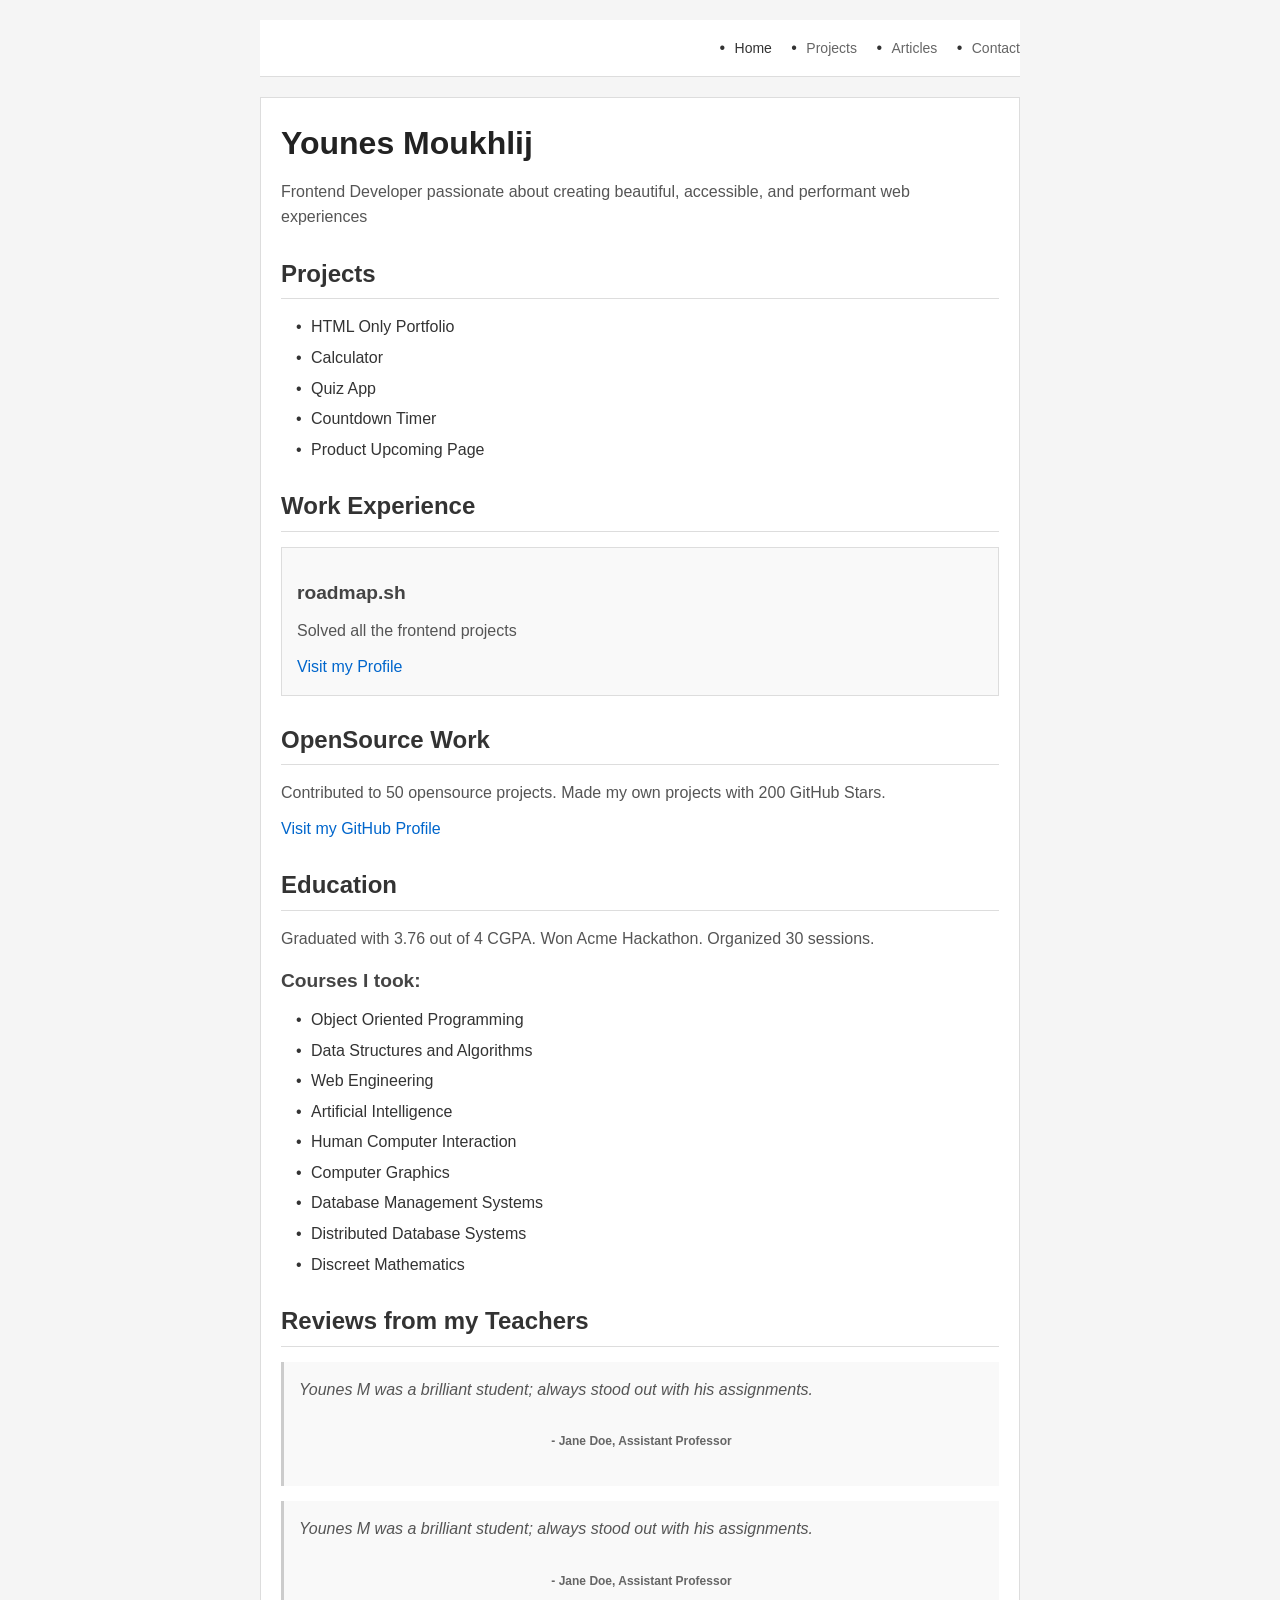
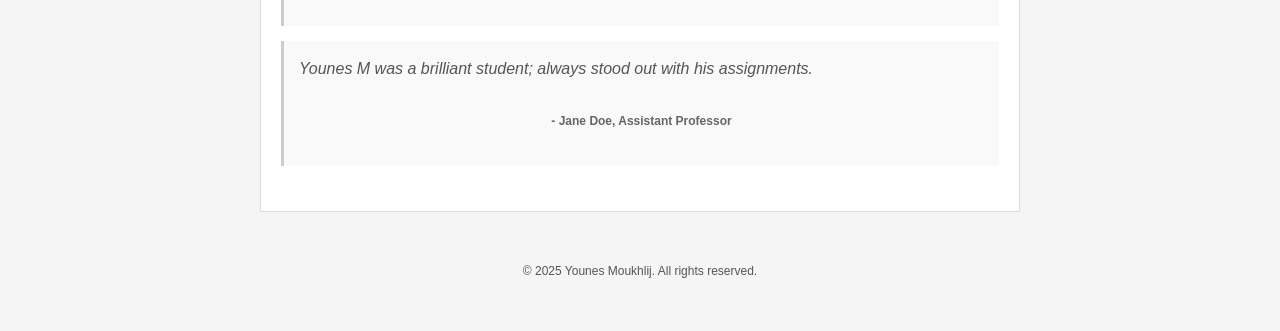
==== index.html @ fd7aaad3 "Personal-Portfolio" ====
<!DOCTYPE html>
<html lang="en">
<head>
    <meta charset="UTF-8">
    <meta name="viewport" content="width=device-width, initial-scale=1.0">
    <title>Younes Moukhlij - Frontend Developer</title>
    <link rel="stylesheet" href="styles.css">
</head>
<body>
    <header>
        <nav>
            <ul>
                <li><a href="index.html" class="active">Home</a></li>
                <li><a href="projects.html">Projects</a></li>
                <li><a href="articles.html">Articles</a></li>
                <li><a href="contact.html">Contact</a></li>
            </ul>
        </nav>
    </header>

    <main>
        <section>
            <h1>Younes Moukhlij</h1>
            <p>Frontend Developer passionate about creating beautiful, accessible, and performant web experiences</p>
        </section>

        <section>
            <h2>Projects</h2>
            <ul>
                <li>HTML Only Portfolio</li>
                <li>Calculator</li>
                <li>Quiz App</li>
                <li>Countdown Timer</li>
                <li>Product Upcoming Page</li>
            </ul>
        </section>

        <section>
            <h2>Work Experience</h2>
            <div>
                <h3>roadmap.sh</h3>
                <p>Solved all the frontend projects</p>
                <a href="#">Visit my Profile</a>
            </div>
        </section>

        <section>
            <h2>OpenSource Work</h2>
            <p>Contributed to 50 opensource projects. Made my own projects with 200 GitHub Stars.</p>
            <a href="#">Visit my GitHub Profile</a>
        </section>

        <section>
            <h2>Education</h2>
            <p>Graduated with 3.76 out of 4 CGPA. Won Acme Hackathon. Organized 30 sessions.</p>

            <h3>Courses I took:</h3>
            <ul>
                <li>Object Oriented Programming</li>
                <li>Data Structures and Algorithms</li>
                <li>Web Engineering</li>
                <li>Artificial Intelligence</li>
                <li>Human Computer Interaction</li>
                <li>Computer Graphics</li>
                <li>Database Management Systems</li>
                <li>Distributed Database Systems</li>
                <li>Discreet Mathematics</li>
            </ul>
        </section>

        <section>
            <h2>Reviews from my Teachers</h2>

            <blockquote>
                <p>Younes M was a brilliant student; always stood out with his assignments.</p>
                <footer>- Jane Doe, Assistant Professor</footer>
            </blockquote>

            <blockquote>
                <p>Younes M was a brilliant student; always stood out with his assignments.</p>
                <footer>- Jane Doe, Assistant Professor</footer>
            </blockquote>

            <blockquote>
                <p>Younes M was a brilliant student; always stood out with his assignments.</p>
                <footer>- Jane Doe, Assistant Professor</footer>
            </blockquote>
        </section>
    </main>

    <footer>
        <p>&copy; 2025 Younes Moukhlij. All rights reserved.</p>
    </footer>
</body>
</html>
---- styles.css ----
/* Simple Portfolio Styles */

/* Basic styling without too much CSS */

/* Global Reset and Base Styles */
* {
  margin: 0;
  padding: 0;
  box-sizing: border-box;
}

body {
  font-family: Arial, sans-serif;
  line-height: 1.6;
  color: #333;
  background-color: #f5f5f5;
  max-width: 800px;
  margin: 0 auto;
  padding: 20px;
}

/* Typography */
h1 {
  font-size: 2rem;
  margin-bottom: 10px;
  color: #222;
}

h2 {
  font-size: 1.5rem;
  color: #333;
  margin: 20px 0 15px;
  border-bottom: 1px solid #ddd;
  padding-bottom: 5px;
}

h3 {
  font-size: 1.2rem;
  color: #444;
  margin: 15px 0 10px;
}

p {
  margin-bottom: 10px;
  color: #555;
}

/* Links */
a {
  color: #0066cc;
  text-decoration: none;
}

a:hover {
  text-decoration: underline;
}

/* Header and Navigation */
header {
  background: white;
  padding: 15px 0;
  margin-bottom: 20px;
  border-bottom: 1px solid #ddd;
}

nav ul {
  list-style: none;
  text-align: right;
}

nav li {
  display: inline;
  margin-left: 15px;
}

nav a {
  color: #666;
  font-size: 14px;
}

nav a:hover, nav a.active {
  color: #333;
}

/* Main Content */
main {
  background: white;
  padding: 20px;
  border: 1px solid #ddd;
}

/* Sections */
section {
  margin-bottom: 25px;
}

/* Cards/Divs */
div {
  background: #f9f9f9;
  padding: 15px;
  border: 1px solid #ddd;
  margin-bottom: 15px;
}

/* Lists */
ul {
  list-style: none;
  margin-left: 15px;
}

li {
  margin-bottom: 5px;
  padding-left: 15px;
  position: relative;
}

li::before {
  content: '•';
  position: absolute;
  left: 0;
}

/* Articles */
article {
  background: white;
  padding: 15px;
  margin-bottom: 20px;
  border: 1px solid #ddd;
}

article header {
  background: none;
  padding: 0;
  margin-bottom: 10px;
  border-bottom: 1px solid #eee;
  padding-bottom: 10px;
}

article small {
  color: #888;
  font-size: 12px;
}

/* Blockquotes */
blockquote {
  background: #f9f9f9;
  border-left: 3px solid #ccc;
  margin: 15px 0;
  padding: 15px;
  font-style: italic;
}

blockquote footer {
  font-style: normal;
  font-weight: bold;
  color: #666;
  margin-top: 10px;
}

/* Forms */
form {
  background: white;
  padding: 20px;
  border: 1px solid #ddd;
}

label {
  display: block;
  margin-bottom: 5px;
  font-weight: bold;
}

input[type="text"],
input[type="email"],
textarea {
  width: 100%;
  padding: 8px;
  border: 1px solid #ccc;
  margin-bottom: 15px;
  font-family: inherit;
}

textarea {
  height: 100px;
  resize: vertical;
}

button {
  background: #0066cc;
  color: white;
  border: none;
  padding: 10px 20px;
  cursor: pointer;
}

button:hover {
  background: #0052a3;
}

/* Footer */
footer {
  text-align: center;
  padding: 20px 0;
  margin-top: 30px;
  color: #888;
  font-size: 12px;
}
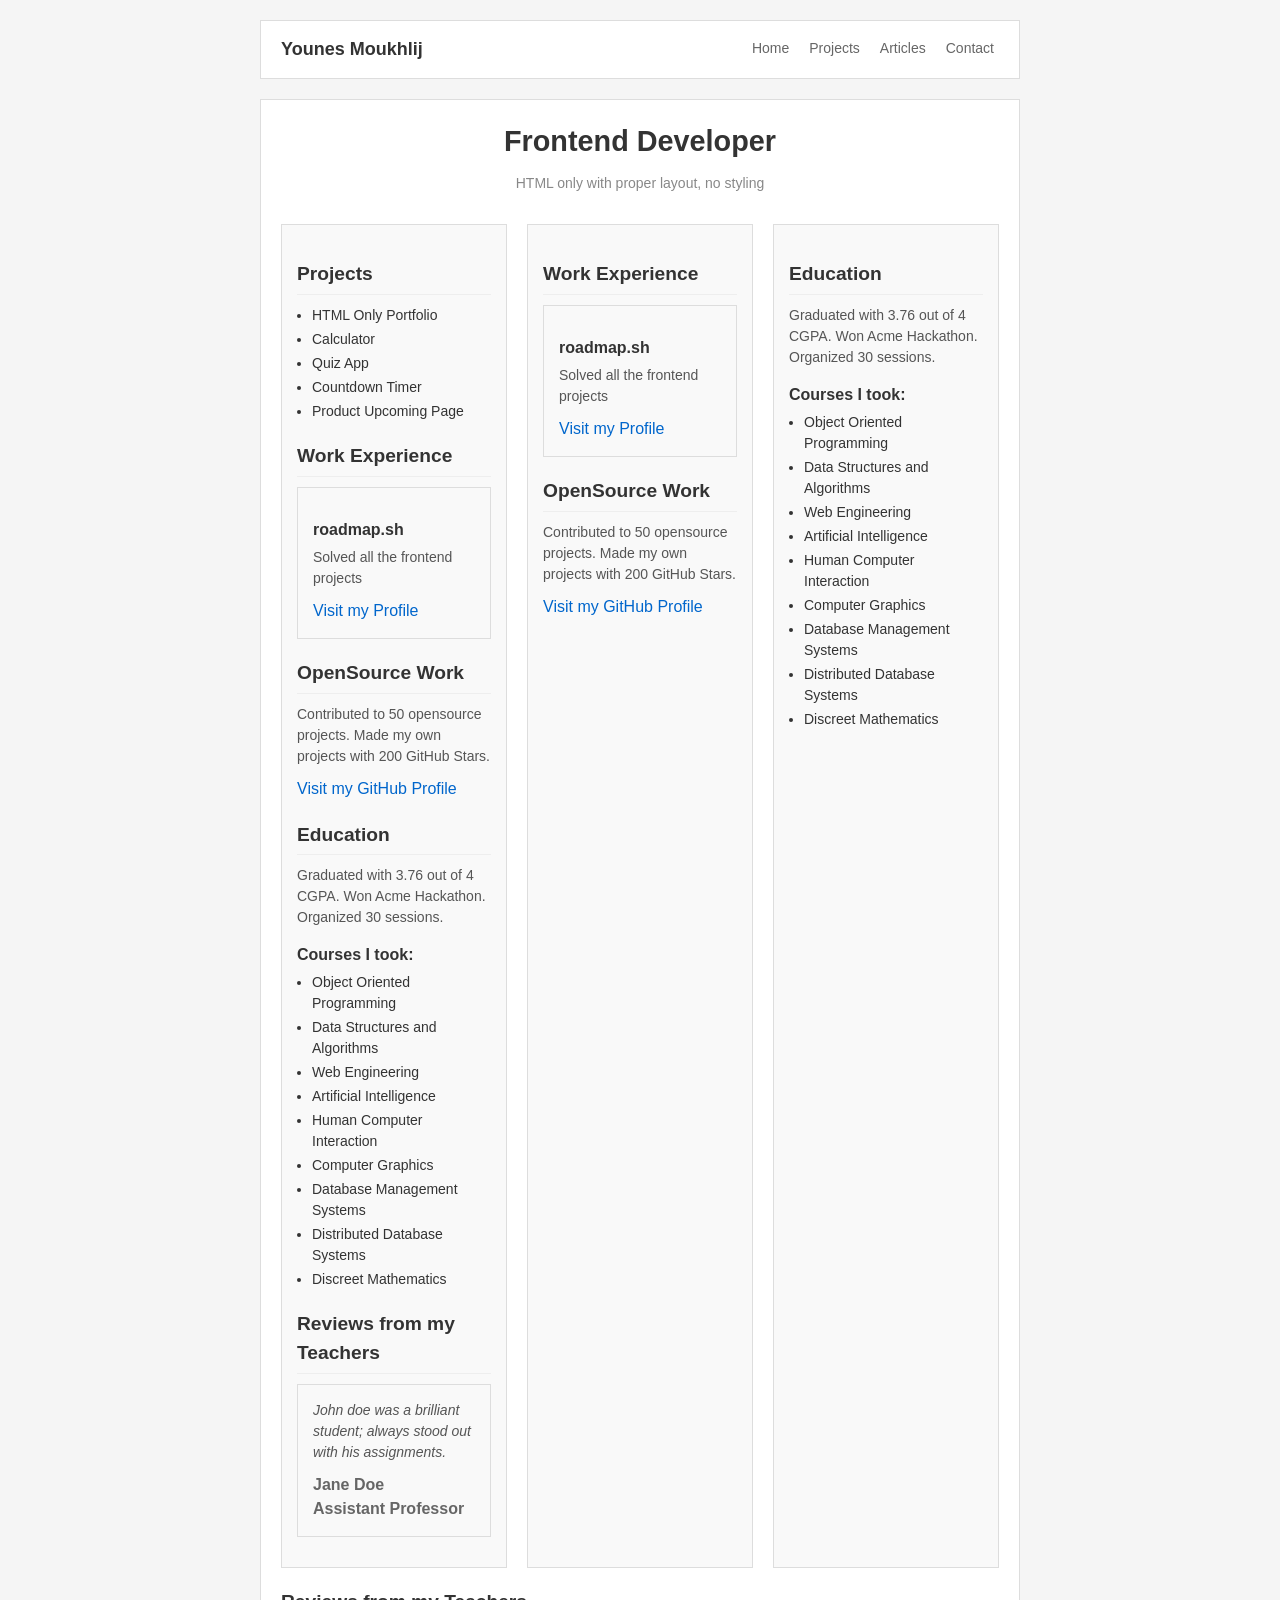
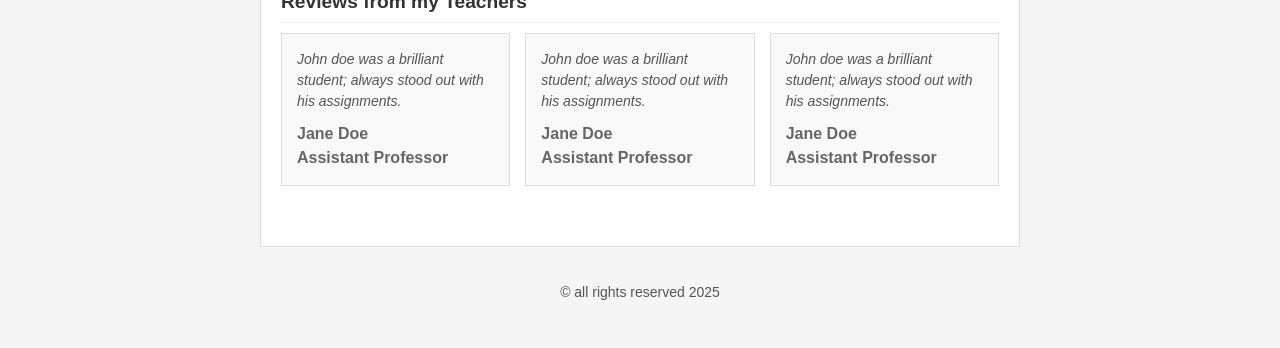
==== commit c99977e7: "Personal-Portfolio" ====
--- a/index.html
+++ b/index.html
@@ -8,9 +8,10 @@
 </head>
 <body>
     <header>
+        <div class="logo">Younes Moukhlij</div>
         <nav>
             <ul>
-                <li><a href="index.html" class="active">Home</a></li>
+                <li><a href="index.html">Home</a></li>
                 <li><a href="projects.html">Projects</a></li>
                 <li><a href="articles.html">Articles</a></li>
                 <li><a href="contact.html">Contact</a></li>
@@ -19,77 +20,107 @@
     </header>
 
     <main>
-        <section>
-            <h1>Younes Moukhlij</h1>
-            <p>Frontend Developer passionate about creating beautiful, accessible, and performant web experiences</p>
-        </section>
+        <h1>Frontend Developer</h1>
+        <p style="text-align: center; color: #888; margin-bottom: 30px;">HTML only with proper layout, no styling</p>
 
-        <section>
-            <h2>Projects</h2>
-            <ul>
-                <li>HTML Only Portfolio</li>
-                <li>Calculator</li>
-                <li>Quiz App</li>
-                <li>Countdown Timer</li>
-                <li>Product Upcoming Page</li>
-            </ul>
-        </section>
+        <div class="three-column">
+            <div class="column">
+                <h2>Projects</h2>
+                <ul>
+                    <li>HTML Only Portfolio</li>
+                    <li>Calculator</li>
+                    <li>Quiz App</li>
+                    <li>Countdown Timer</li>
+                    <li>Product Upcoming Page</li>
+                </ul>
 
-        <section>
-            <h2>Work Experience</h2>
-            <div>
-                <h3>roadmap.sh</h3>
-                <p>Solved all the frontend projects</p>
-                <a href="#">Visit my Profile</a>
+                <h2>Work Experience</h2>
+                <div class="box">
+                    <h3>roadmap.sh</h3>
+                    <p>Solved all the frontend projects</p>
+                    <a href="#">Visit my Profile</a>
+                </div>
+
+                <h2>OpenSource Work</h2>
+                <p>Contributed to 50 opensource projects. Made my own projects with 200 GitHub Stars.</p>
+                <a href="#">Visit my GitHub Profile</a>
+
+                <h2>Education</h2>
+                <p>Graduated with 3.76 out of 4 CGPA. Won Acme Hackathon. Organized 30 sessions.</p>
+
+                <h3>Courses I took:</h3>
+                <ul>
+                    <li>Object Oriented Programming</li>
+                    <li>Data Structures and Algorithms</li>
+                    <li>Web Engineering</li>
+                    <li>Artificial Intelligence</li>
+                    <li>Human Computer Interaction</li>
+                    <li>Computer Graphics</li>
+                    <li>Database Management Systems</li>
+                    <li>Distributed Database Systems</li>
+                    <li>Discreet Mathematics</li>
+                </ul>
+
+                <h2>Reviews from my Teachers</h2>
+                <div class="testimonial">
+                    <p>John doe was a brilliant student; always stood out with his assignments.</p>
+                    <div class="testimonial-author">Jane Doe<br>Assistant Professor</div>
+                </div>
             </div>
-        </section>
 
-        <section>
-            <h2>OpenSource Work</h2>
-            <p>Contributed to 50 opensource projects. Made my own projects with 200 GitHub Stars.</p>
-            <a href="#">Visit my GitHub Profile</a>
-        </section>
+            <div class="column">
+                <h2>Work Experience</h2>
+                <div class="box">
+                    <h3>roadmap.sh</h3>
+                    <p>Solved all the frontend projects</p>
+                    <a href="#">Visit my Profile</a>
+                </div>
 
-        <section>
-            <h2>Education</h2>
-            <p>Graduated with 3.76 out of 4 CGPA. Won Acme Hackathon. Organized 30 sessions.</p>
+                <h2>OpenSource Work</h2>
+                <p>Contributed to 50 opensource projects. Made my own projects with 200 GitHub Stars.</p>
+                <a href="#">Visit my GitHub Profile</a>
+            </div>
 
-            <h3>Courses I took:</h3>
-            <ul>
-                <li>Object Oriented Programming</li>
-                <li>Data Structures and Algorithms</li>
-                <li>Web Engineering</li>
-                <li>Artificial Intelligence</li>
-                <li>Human Computer Interaction</li>
-                <li>Computer Graphics</li>
-                <li>Database Management Systems</li>
-                <li>Distributed Database Systems</li>
-                <li>Discreet Mathematics</li>
-            </ul>
-        </section>
+            <div class="column">
+                <h2>Education</h2>
+                <p>Graduated with 3.76 out of 4 CGPA. Won Acme Hackathon. Organized 30 sessions.</p>
 
-        <section>
+                <h3>Courses I took:</h3>
+                <ul>
+                    <li>Object Oriented Programming</li>
+                    <li>Data Structures and Algorithms</li>
+                    <li>Web Engineering</li>
+                    <li>Artificial Intelligence</li>
+                    <li>Human Computer Interaction</li>
+                    <li>Computer Graphics</li>
+                    <li>Database Management Systems</li>
+                    <li>Distributed Database Systems</li>
+                    <li>Discreet Mathematics</li>
+                </ul>
+            </div>
+        </div>
+
+        <div class="section">
             <h2>Reviews from my Teachers</h2>
-
-            <blockquote>
-                <p>Younes M was a brilliant student; always stood out with his assignments.</p>
-                <footer>- Jane Doe, Assistant Professor</footer>
-            </blockquote>
-
-            <blockquote>
-                <p>Younes M was a brilliant student; always stood out with his assignments.</p>
-                <footer>- Jane Doe, Assistant Professor</footer>
-            </blockquote>
-
-            <blockquote>
-                <p>Younes M was a brilliant student; always stood out with his assignments.</p>
-                <footer>- Jane Doe, Assistant Professor</footer>
-            </blockquote>
-        </section>
+            <div style="display: grid; grid-template-columns: 1fr 1fr 1fr; gap: 15px;">
+                <div class="testimonial">
+                    <p>John doe was a brilliant student; always stood out with his assignments.</p>
+                    <div class="testimonial-author">Jane Doe<br>Assistant Professor</div>
+                </div>
+                <div class="testimonial">
+                    <p>John doe was a brilliant student; always stood out with his assignments.</p>
+                    <div class="testimonial-author">Jane Doe<br>Assistant Professor</div>
+                </div>
+                <div class="testimonial">
+                    <p>John doe was a brilliant student; always stood out with his assignments.</p>
+                    <div class="testimonial-author">Jane Doe<br>Assistant Professor</div>
+                </div>
+            </div>
+        </div>
     </main>
 
     <footer>
-        <p>&copy; 2025 Younes Moukhlij. All rights reserved.</p>
+        <p>&copy; all rights reserved 2025</p>
     </footer>
 </body>
 </html>
--- a/styles.css
+++ b/styles.css
@@ -1,8 +1,5 @@
-/* Simple Portfolio Styles */
-
-/* Basic styling without too much CSS */
-
-/* Global Reset and Base Styles */
+/* Simple Portfolio Styles to match wireframe */
+
 * {
   margin: 0;
   padding: 0;
@@ -11,7 +8,7 @@
 
 body {
   font-family: Arial, sans-serif;
-  line-height: 1.6;
+  line-height: 1.5;
   color: #333;
   background-color: #f5f5f5;
   max-width: 800px;
@@ -19,30 +16,102 @@
   padding: 20px;
 }
 
+/* Header and Navigation */
+header {
+  background: white;
+  border: 1px solid #ddd;
+  padding: 15px 20px;
+  margin-bottom: 20px;
+  display: flex;
+  justify-content: space-between;
+  align-items: center;
+}
+
+.logo {
+  font-weight: bold;
+  font-size: 18px;
+}
+
+nav ul {
+  list-style: none;
+  display: flex;
+  gap: 10px;
+  margin: 0;
+}
+
+nav a {
+  text-decoration: none;
+  color: #666;
+  font-size: 14px;
+  padding: 5px;
+}
+
+nav a:hover {
+  color: #333;
+}
+
+/* Main Content */
+main {
+  background: white;
+  border: 1px solid #ddd;
+  padding: 20px;
+  margin-bottom: 20px;
+}
+
 /* Typography */
 h1 {
-  font-size: 2rem;
-  margin-bottom: 10px;
-  color: #222;
+  font-size: 1.8rem;
+  margin-bottom: 10px;
+  text-align: center;
 }
 
 h2 {
-  font-size: 1.5rem;
-  color: #333;
-  margin: 20px 0 15px;
-  border-bottom: 1px solid #ddd;
+  font-size: 1.2rem;
+  margin: 20px 0 10px;
+  border-bottom: 1px solid #eee;
   padding-bottom: 5px;
 }
 
 h3 {
-  font-size: 1.2rem;
-  color: #444;
-  margin: 15px 0 10px;
+  font-size: 1rem;
+  margin: 15px 0 5px;
+  font-weight: bold;
 }
 
 p {
   margin-bottom: 10px;
   color: #555;
+  font-size: 14px;
+}
+
+/* Content Sections */
+.section {
+  margin-bottom: 25px;
+}
+
+/* Three Column Layout for main page */
+.three-column {
+  display: grid;
+  grid-template-columns: 1fr 1fr 1fr;
+  gap: 20px;
+  margin-top: 20px;
+}
+
+.column {
+  background: #f9f9f9;
+  padding: 15px;
+  border: 1px solid #ddd;
+}
+
+/* Lists */
+ul {
+  margin-left: 15px;
+  margin-bottom: 10px;
+}
+
+li {
+  margin-bottom: 3px;
+  font-size: 14px;
 }
 
 /* Links */
@@ -55,133 +124,27 @@
   text-decoration: underline;
 }
 
-/* Header and Navigation */
-header {
-  background: white;
-  padding: 15px 0;
-  margin-bottom: 20px;
-  border-bottom: 1px solid #ddd;
-}
-
-nav ul {
-  list-style: none;
-  text-align: right;
-}
-
-nav li {
-  display: inline;
-  margin-left: 15px;
-}
-
-nav a {
-  color: #666;
-  font-size: 14px;
-}
-
-nav a:hover, nav a.active {
-  color: #333;
-}
-
-/* Main Content */
-main {
-  background: white;
-  padding: 20px;
-  border: 1px solid #ddd;
-}
-
-/* Sections */
-section {
-  margin-bottom: 25px;
-}
-
-/* Cards/Divs */
-div {
-  background: #f9f9f9;
-  padding: 15px;
-  border: 1px solid #ddd;
-  margin-bottom: 15px;
-}
-
-/* Lists */
-ul {
-  list-style: none;
-  margin-left: 15px;
-}
-
-li {
-  margin-bottom: 5px;
-  padding-left: 15px;
-  position: relative;
-}
-
-li::before {
-  content: '•';
-  position: absolute;
-  left: 0;
-}
-
-/* Articles */
-article {
-  background: white;
-  padding: 15px;
-  margin-bottom: 20px;
-  border: 1px solid #ddd;
-}
-
-article header {
-  background: none;
-  padding: 0;
-  margin-bottom: 10px;
-  border-bottom: 1px solid #eee;
-  padding-bottom: 10px;
-}
-
-article small {
-  color: #888;
-  font-size: 12px;
-}
-
-/* Blockquotes */
-blockquote {
-  background: #f9f9f9;
-  border-left: 3px solid #ccc;
-  margin: 15px 0;
-  padding: 15px;
-  font-style: italic;
-}
-
-blockquote footer {
-  font-style: normal;
-  font-weight: bold;
-  color: #666;
-  margin-top: 10px;
-}
-
 /* Forms */
 form {
-  background: white;
-  padding: 20px;
-  border: 1px solid #ddd;
+  max-width: 400px;
 }
 
 label {
   display: block;
-  margin-bottom: 5px;
-  font-weight: bold;
-}
-
-input[type="text"],
-input[type="email"],
-textarea {
+  margin: 10px 0 5px;
+  font-weight: bold;
+}
+
+input, textarea {
   width: 100%;
   padding: 8px;
   border: 1px solid #ccc;
-  margin-bottom: 15px;
+  margin-bottom: 10px;
   font-family: inherit;
 }
 
 textarea {
-  height: 100px;
+  height: 80px;
   resize: vertical;
 }
 
@@ -189,19 +152,75 @@
   background: #0066cc;
   color: white;
   border: none;
-  padding: 10px 20px;
+  padding: 8px 15px;
   cursor: pointer;
 }
 
 button:hover {
   background: #0052a3;
+}
+
+/* Work Experience / Project boxes */
+.box {
+  background: #f9f9f9;
+  border: 1px solid #ddd;
+  padding: 15px;
+  margin-bottom: 15px;
+}
+
+/* Testimonials */
+.testimonial {
+  background: #f9f9f9;
+  border: 1px solid #ddd;
+  padding: 15px;
+  margin-bottom: 15px;
+  font-style: italic;
+}
+
+.testimonial-author {
+  font-style: normal;
+  font-weight: bold;
+  margin-top: 10px;
+  color: #666;
 }
 
 /* Footer */
 footer {
   text-align: center;
-  padding: 20px 0;
-  margin-top: 30px;
+  padding: 15px;
   color: #888;
   font-size: 12px;
 }
+
+/* Articles */
+.article {
+  border-bottom: 1px solid #eee;
+  padding-bottom: 15px;
+  margin-bottom: 15px;
+}
+
+.article:last-child {
+  border-bottom: none;
+}
+
+.article-date {
+  color: #888;
+  font-size: 12px;
+  margin-bottom: 5px;
+}
+
+/* Simple responsive */
+@media (max-width: 600px) {
+  .three-column {
+    grid-template-columns: 1fr;
+  }
+
+  header {
+    flex-direction: column;
+    gap: 10px;
+  }
+
+  nav ul {
+    justify-content: center;
+  }
+}
